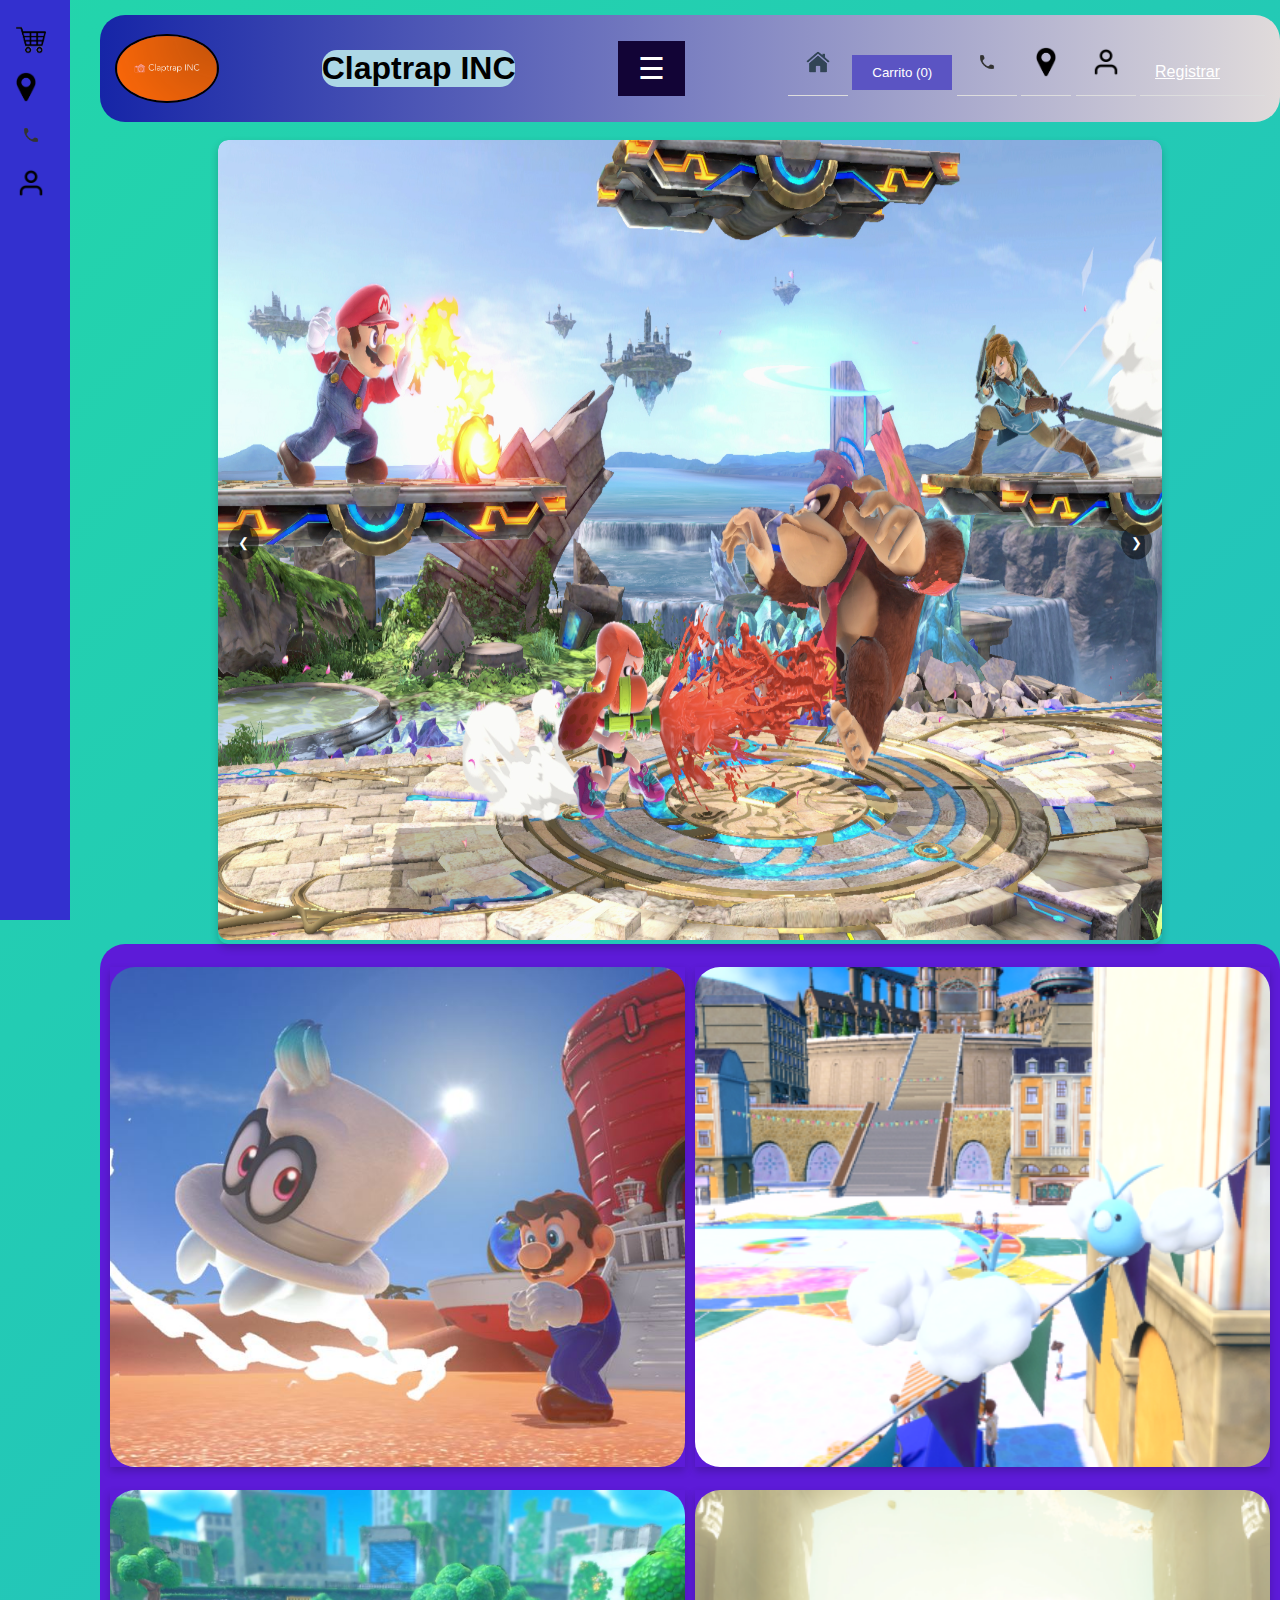
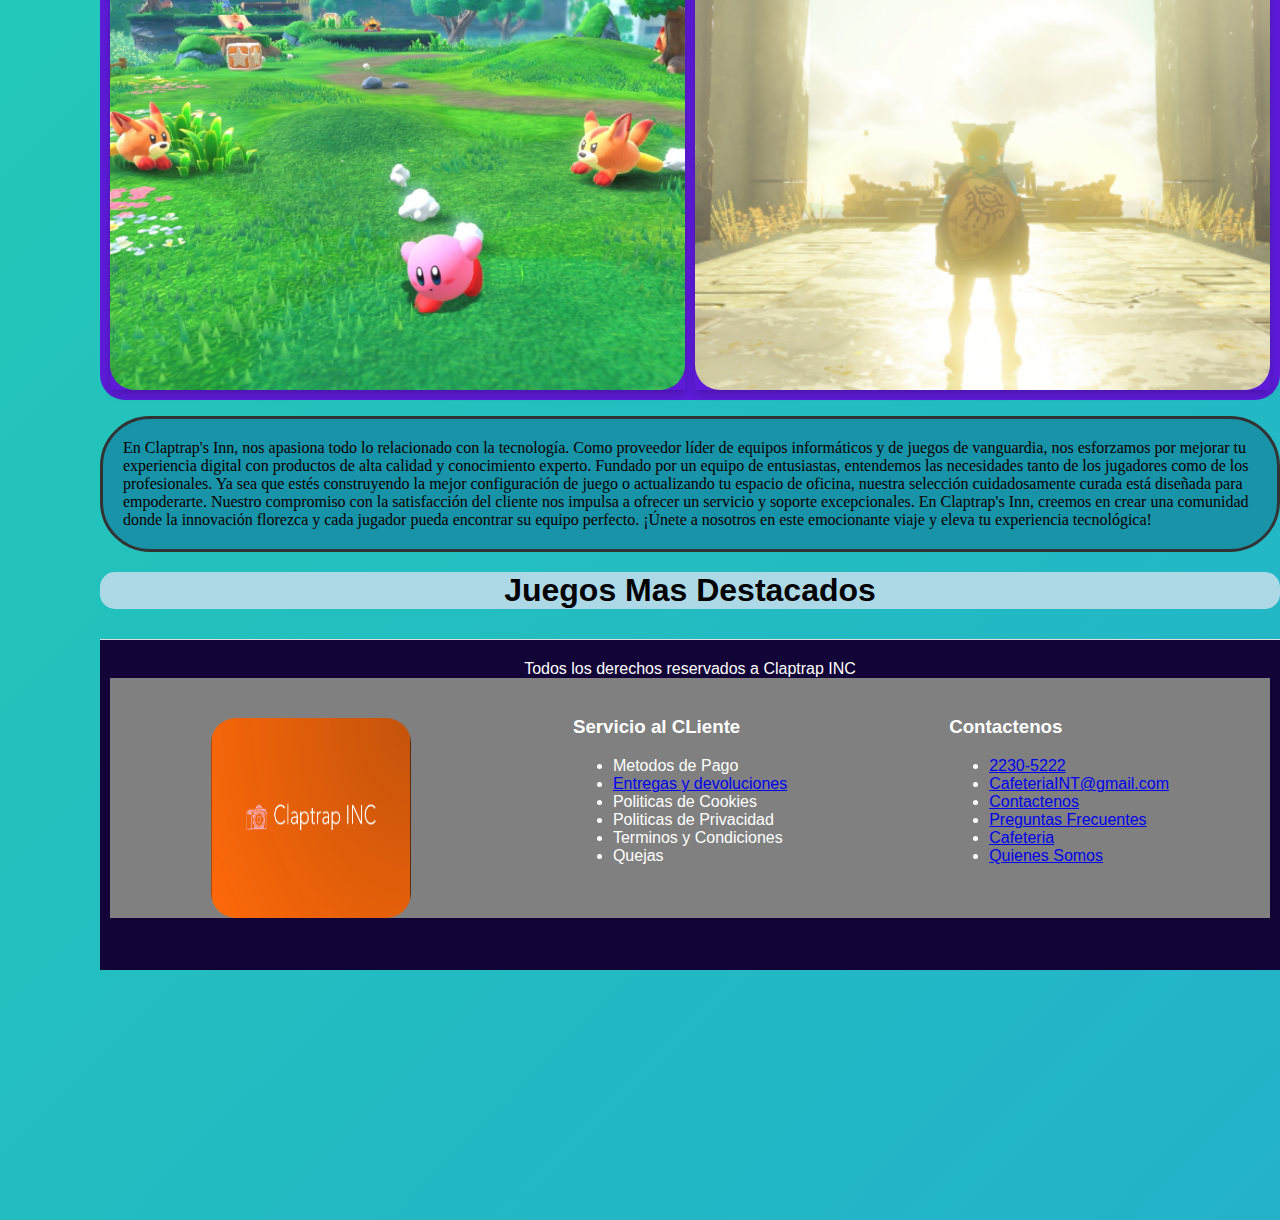
==== index.html @ 3ae39577 "Update index.html" ====
<!DOCTYPE html>
<html lang="en"> <!--remember our proyect is le videogames--> <!--btw well prolly have to change this but we'll be fine we always are ;3-->
<head>
<meta charset="UTF-8">
<meta name="viewport" content="width=device-width, initial-scale=1.0">
<title>Claptrap - Productos</title>
<link rel="stylesheet" href="../CSS/Styled.css">
<link rel="stylesheet" href="../CSS/Style.css">
</head>
<body>
<header>
    <img src="../Media/img/8666546_user_plus_icon.png" alt="logo" id="logo">
    <h1>Claptrap INC</h1>
    <button class="hamburger" id="hamburger-btn">&#9776;</button> 
    <nav id="navbar">
    <a href="index.html"><img src="../Media/img/me house.png" alt="" id="sym"></a>
    <button id="cart-btn">Carrito (0)</button>
    <a href="html/Contactos.html"> <img src="../Media/img/file.png" alt="" id="sym"></a>
    <a href="html/Ubicacion.html"> <img src="../Media/img/map.png" alt="" id="sym"></a>
    <a href="html/login.html" id="login-link"><img src="../Media/img/8666609_user_icon.png" alt="" id="sym"></a>
    <a href="html/register.html" id="register-link">Registrar</a>
    <a href="html/Admin.html"><span id="welcome-message" style="display:none;"></span></a>
    <a href="#" id="logout-link" style="display:none;"><img src="../Media/get OUT.png" alt=""></a>
    </nav>
</header>

<embed name="backgroundmusic" src="../Media/[no copyright music] 'In Dreamland ' background music.mp3" loop="true" hidden="true" autostart="true" id="BM" audio.value = 0.2>

<div class="carousel-container">
    <div class="carousel">
      <div class="carousel-item">
        <img src="../Media/img/MELEE BUT NEWER.jpg" alt="Producto 1">
      </div>
      <div class="carousel-item">
        <img src="../Media/img/kirby kills god for fun AGAIN.jpg" alt="Producto 2">
      </div>
      <div class="carousel-item">
        <img src="../Media/img/display3.jpg" alt="Producto 3">
      </div>
      <div class="carousel-item">
        <img src="../Media/img/display2.png" alt="Producto 4">
      </div>
      <div class="carousel-item">
        <img src="../Media/img/display.png" alt="Producto 5">
      </div>
    </div>
    <!-- Controles de navegación -->
    <button class="carousel-prev" id="prev">&#10094;</button>
    <button class="carousel-next" id="next">&#10095;</button>
  </div>


<main>
    <div id="bodies" class="container">
        <div class="grid-item"><img src="../Media/img/display3.jpg" alt="" id="PC"></div>
        <div class="grid-item"><img src="../Media/img/display2.png" alt="" id="PC"></div>
        <div class="grid-item"><img src="../Media/img/kirby kills god for fun AGAIN.jpg" alt="" id="PC"></div>
        <div class="grid-item"><img src="../Media/img/display.png" alt="" id="PC"></div>
</div>

<div id="cart" style="display:none;">
  <h2>Carrito de Compras</h2>
  <ul id="cart-items"></ul>
  <p>Subtotal: $<span id="cart-subtotal">0.00</span></p>
  <p>IVA (13%): $<span id="cart-tax">0.00</span></p>
  <p>Total: $<span id="cart-total">0.00</span></p>
  <button id="checkout-btn">Finalizar Compra</button>
</div>

    <p id="UT">
En Claptrap's Inn, nos apasiona todo lo relacionado con la tecnología. Como proveedor líder de equipos informáticos y de juegos de vanguardia, nos esforzamos por mejorar tu experiencia digital con productos de alta calidad y conocimiento experto. Fundado por un equipo de entusiastas, entendemos las necesidades tanto de los jugadores como de los profesionales. Ya sea que estés construyendo la mejor configuración de juego o actualizando tu espacio de oficina, nuestra selección cuidadosamente curada está diseñada para empoderarte. Nuestro compromiso con la satisfacción del cliente nos impulsa a ofrecer un servicio y soporte excepcionales. En Claptrap's Inn, creemos en crear una comunidad donde la innovación florezca y cada jugador pueda encontrar su equipo perfecto. ¡Únete a nosotros en este emocionante viaje y eleva tu experiencia tecnológica!
    </p>

    
    <h1>Juegos Mas Destacados</h1>
    <section id="product-list" class="product-grid">
      <!-- Aquí se mostrarán las tarjetas de productos -->
      </section>

<div class="sidenav">
    <a href="../index.html"><img src="../Media/img/car2.png" alt="" id="sym"></a>
    <a href="../html/Ubicacion.html"><img src="../Media/img/map.png" alt="" id="sym"></a>
    <a href="../html/acercade.html"><img src="../Media/img/file.png" alt="" id="sym"></a>
    <a href="../html/login.html"><img src="../Media/img/8666609_user_icon.png" alt="" id="sym"></a>
  </div>

</main>

<script src="../Js/BG.js"></script>
<script src="../Js/Carrito.js"></script>
<script>
  let audio = document.getElementById('BM')
  function getVolume() {
    alert(audio.volume);
  }
  function setHalfVolume(){
    audio.volume = 0.2;
  }
  function setFullVolume(){
    audio.volume = 1.0
  }
</script>

<footer>
    <span>Todos los derechos reservados a Claptrap INC</span>
    <div class="footerdiv">
        <div class="footerdiv1">
            <img src="../Media/img/8666546_user_plus_icon.png" alt="" style="border-radius: 25px; width: 200px; height: 200px;">
        </div>
        <div class="footerdiv2">
            <h3 class="headline footer">Servicio al CLiente</h3>
            <ul class="footer-links">
                <li><a href="#"></a>Metodos de Pago</li>
                <li><a href="#">Entregas y devoluciones</a></li>
                <li><a href="#"></a>Politicas de Cookies</li>
                <li><a href="#"></a>Politicas de Privacidad</li>
                <li><a href="#"></a>Terminos y Condiciones</li>
                <li><a href="#"></a>Quejas</li>
            </ul>
        </div>
        <div class="footerdiv2">
            <h3 class="headline footer">Contactenos</h3>
            <ul>
                <li><i class="fa fa-phone" aria-hidden="true"></i><a href="tel:2230-5200"  class="ng-binding">2230-5222</a></li>
                <li><i class="fa fa-envelope" aria-hidden="true"></i>
                    <a class="ng-binding" href="mailto:superaserri@superaserri.com">CafeteriaINT@gmail.com</a>
                </li>
                <li><a href="../html/Contactos.html"><i class="fa fa-comment"></i>Contactenos</a></li>
                <li><a href="../html/preguntas.html"><i class="fa fa-question-circle" aria-hidden="true"></i>Preguntas Frecuentes</a></li>
                <li><a href="../html/Ubicacion.html"><i class="fa fa-store" aria-hidden="true"></i>Cafeteria</a></li>
                <li><a href="../html/acercade.html"><i class="fa fa-building" aria-hidden="true"></i>Quienes Somos</a></li>
            </ul>
        </div>
    </div>
</footer>
</body>
</html>
---- CSS/Styled.css ----
body {
  font-family: Arial, sans-serif;
  margin: 0;
  padding: 0;
  margin-top: 15px;
  margin-bottom: 250px;
  background: linear-gradient(-45deg, #ee7752, #e73c7e, #23a6d5, #23d5ab);
  background-size: 400% 400%;
  animation: gradient 5s ease infinite;
  }
  @keyframes gradient {
    0% {
        background-position: 0% 50%;
    }
    50% {
        background-position: 100% 50%;
    }
    100% {
        background-position: 0% 50%;
    }
  }
header {
background-color: #1625a7;
color: white;
padding: 15px;
text-align: center;
border-radius: 25px;
background: linear-gradient(90deg, #1625a7, #e0dbdb);
display: flex;
justify-content: space-between;
align-items: center;
}
nav a {
color: white;
padding: 15px;
text-align: center;
border-bottom: 1px solid #ddd;
}
h1 {
margin: 20px;
}
h2 {
margin-bottom: 20px;
}
form {
margin-bottom: 20px;
}
input {
display: block;
margin: 10px 0;
padding: 8px;
width: 100%;
max-width: 300px;
}
button {
padding: 10px 20px;
background-color: #28a745;
color: white;
border: none;
cursor: pointer;
}
button:hover {
background-color: #218838;
}
/* Estilos para la cuadrícula de productos */
.product-grid {
display: grid;
grid-template-columns: repeat(5, 1fr); /* 5 columnas */
gap: 20px;
padding: 20px;
}
#logout-link {
color: red;
cursor: pointer;
}
#welcome-message {
margin-right: 10px;
font-weight: bold;
color: green;
}
#logo {
    max-width: 100px;
    max-height: 80px;
    border: black 2px solid;
    border-radius: 50%;
    display: inline;
}
#CI {
    width: 1000px;
    height: 600px;
}
#SB {
    display: flex;
    justify-content: center;
    padding: 5px;
    border: none;
    border-radius: 4px;
}
#Cap{
justify-content: center;
padding-left:370px ;
border-radius: 25px;

}
h1 {
        margin: 20px 0;
        color: black;
        display: flex;
        justify-content: center;
        background-color: lightblue;
        border-radius: 15px;
         
}
#UT {
    background-color: rgb(24, 147, 168);
    display: flex;
    justify-content: center;
    border: #333 3px solid;
    padding: 20px;
}
.sidenav {
    height: 100%; 
    width: 160px;
    position: fixed; 
    z-index: 1; 
    top: 0; 
    left: 0;
    background-color: #5619c7; 
    overflow-x: hidden; 
    padding-top: 20px;
  }
  

  .sidenav a {
    padding: 6px 8px 6px 16px;
    text-decoration: none;
    font-size: 25px;
    color: #f5f3fc;
    display: block;
  }
  

  .sidenav a:hover {
    color: #2c39b1;
  }

footer {
    background-color: #120436;
    color: #fff;
    text-align: center;
    padding: 10px;
    border-top: 1px solid #ddd;
    padding-top: 20px;
    max-width: 2000px;
    height: 300px;
    }
    .footerdiv{
    padding: 20px;
    display: flex;
    justify-content: space-around;
    flex-wrap: wrap;
    background-color: grey;
    height: 200px;
    
}
.footerdiv1{
    padding-top: 20px;
}
.footerdiv2{
    color: white;
    text-align: left;
}

body {
    font-family: Arial, sans-serif;
    margin: 0;
    padding: 0;
    margin-top: 15px;
    margin-bottom: 250px;
    padding-left: 100px;
    }
    p {
        font-family: 'Times New Roman', Times, serif;
        background-color: #818181;
        border-radius: 50px;
        padding: 10px;
        border: black solid 3px;

    }
    .sidenav {
        height: 100%;
        width: 70px; 
        position: fixed; 
        z-index: 1; 
        top: 0; 
        left: 0;
        background-color: #3330cf; 
        overflow-x: hidden; 
        padding-top: 20px;
      }
      #product-list {
        margin: 20px auto;
        padding: 0;
        margin-bottom: 10px;
        display: grid;
        grid-template-columns: repeat(auto-fit, minmax(300px, 1fr));
    }
    .product-item{
        background-color: white;
        border: 1px solid grey;
        border-radius: 8px;
        box-shadow: 0 2px 4px lightgrey;
        padding: 15px;
        text-align: center;
        transition: transform 0.2s;
    }
    .product-item:hover {
        transform: translateY(-5px);
    }
    .product-item img{
        border-radius: 8px;
        margin-bottom: 10px;
        max-width: 400px;
        max-height: 300px;
    }
    .product-item h3 {
        font-size: 1.2rem;
        color: black;
    }
    #PC {
        border-radius: 25px;
    }
    .title {
        text-align: center; /* Center the title */
        margin-bottom: 20px; /* Space between title and form */
    }
    #UR {
        border-radius: 8px; /* Rounded corners */
        box-shadow: 0 4px 8px rgba(0, 0, 0, 0.2); /* Shadow effect */
        padding: 20px; /* Padding inside the container */
        max-width: 400px; /* Maximum width of the container */
        width: 100%; /* Full width on smaller screens */
        background-color: #1f70eb;
        justify-content: center;
        align-items: center;
    }
#sym{
    max-width: 30px;
    max-height: 30px;
}
/* Carrusel */
/* Contenedor del carrusel */
.carousel-container {
    position: relative;
    width: 80%;
    margin: auto;
    overflow: hidden;
    border-radius: 10px;
    box-shadow: 0 4px 8px rgba(0, 0, 0, 0.2);
  }
  
  /* Carrusel */
  .carousel {
    display: flex;
    transition: transform 0.5s ease-in-out;
    width: 500%;
  }
  
  /* Cada elemento del carrusel */
  .carousel-item {
    min-width: 20%; 
    transition: transform 0.5s ease;
  }
  
  .carousel-item img {
    width: 100%;
    height: 800px;
    border-radius: 10px;
  }
  
  /* Controles de navegación */
  .carousel-prev, .carousel-next {
    position: absolute;
    top: 50%;
    transform: translateY(-50%);
    background-color: rgba(0, 0, 0, 0.5);
    color: white;
    border: none;
    padding: 10px;
    cursor: pointer;
    z-index: 10;
    border-radius: 50%;
  }
  
  .carousel-prev {
    left: 10px;
  }
  
  .carousel-next {
    right: 10px;
  }
  
  .carousel-prev:hover, .carousel-next:hover {
    background-color: rgba(0, 0, 0, 0.8);
  }
  
  @media (max-width: 768px) {
    .carousel-container {
      width: 100%;
    }
  
    .carousel-prev, .carousel-next {
      padding: 5px;
    }
  }
span {
  border-radius: 25px;
}
.hamburger {
  display: none;
  background-color: #120436;
  color: white;
  font-size: 30px;
  border: none;
  cursor: pointer;
}
.product-grid {
  display: grid;
  grid-template-columns: repeat(5, 1fr); 
  gap: 10px;
  padding: 20px;
}

.product-card {
 /* background-color: white;*/
  border-radius: 8px;
  padding: 15px;
  text-align: center;
  box-shadow: 0 2px 5px rgba(0, 0, 0, 0.1);
}

.product-card img {
  width: 100%;
  height: 50%;
  border-radius: 8px;
}

.product-card h3 {
  font-size: 18px;
  margin: 10px 0;
}

.product-card p {
  font-size: 14px;
  margin: 5px 0;
}

.product-card .sold-out {
  color: red;
  font-weight: bold;
}

button {
  padding: 10px 20px;
  background-color: #5b54c3;
  color: white;
  border: none;
  cursor: pointer;
}
button:hover {
  background-color: #b1d7b9;
}
.compra {
  border: 1px solid #ccc;
  padding: 10px;
  margin: 10px 0;
}

.compra h3 {
  margin: 0 0 10px;
}

.compra ul {
  list-style-type: none;
  padding: 0;
}

.compra ul li {
  padding: 10px 0;
}

.compra p {
  font-weight: bold;
}
  /* Muestra el botón de hamburguesa */
  .hamburger {
    display: block;
  }
  nav.active {
    display: flex;
  }
  
  .hamburger.active {
    content: "\2715"; 
  }
---- CSS/Style.css ----
.bodies {
    margin: 0;
    height: 100vh;
    display: flex; /* Added this for better height */
}
        .container {
            display: grid; 
            grid-auto-rows: 1fr; 
            grid-template-columns: 1fr 1fr; 
            grid-template-rows: 4.1fr 3.9fr; 
            gap: 10px 10px; 
            background-color: rgb(93, 27, 216);
            padding: 10px;
            border-radius: 25px;
            grid-template-areas: 
              ". ."
              ". ."; 
            justify-content: space-evenly; 
            justify-items: center; 
            align-items: center; 
          }
          .grid-item {
            background-color: lig;
            position: relative; /* Positioning for absolute child */
            overflow: hidden; /* Hide overflow */
            height: 500px; /* Fixed height for square shape */
            box-shadow: 0 4px 8px rgba(0, 0, 0, 0.2); /* Shadow effect */
            transition: transform 0.2s; /* Smooth hover effect */
        }
        
        .grid-item:hover {
            transform: translateY(-4px); /* Lift effect on hover */
        }
        
        .grid-item img {
            width: 100%; /* Full width */
            height: 100%; /* Full height */
            object-fit: cover; /* Maintain aspect ratio and cover */
        }
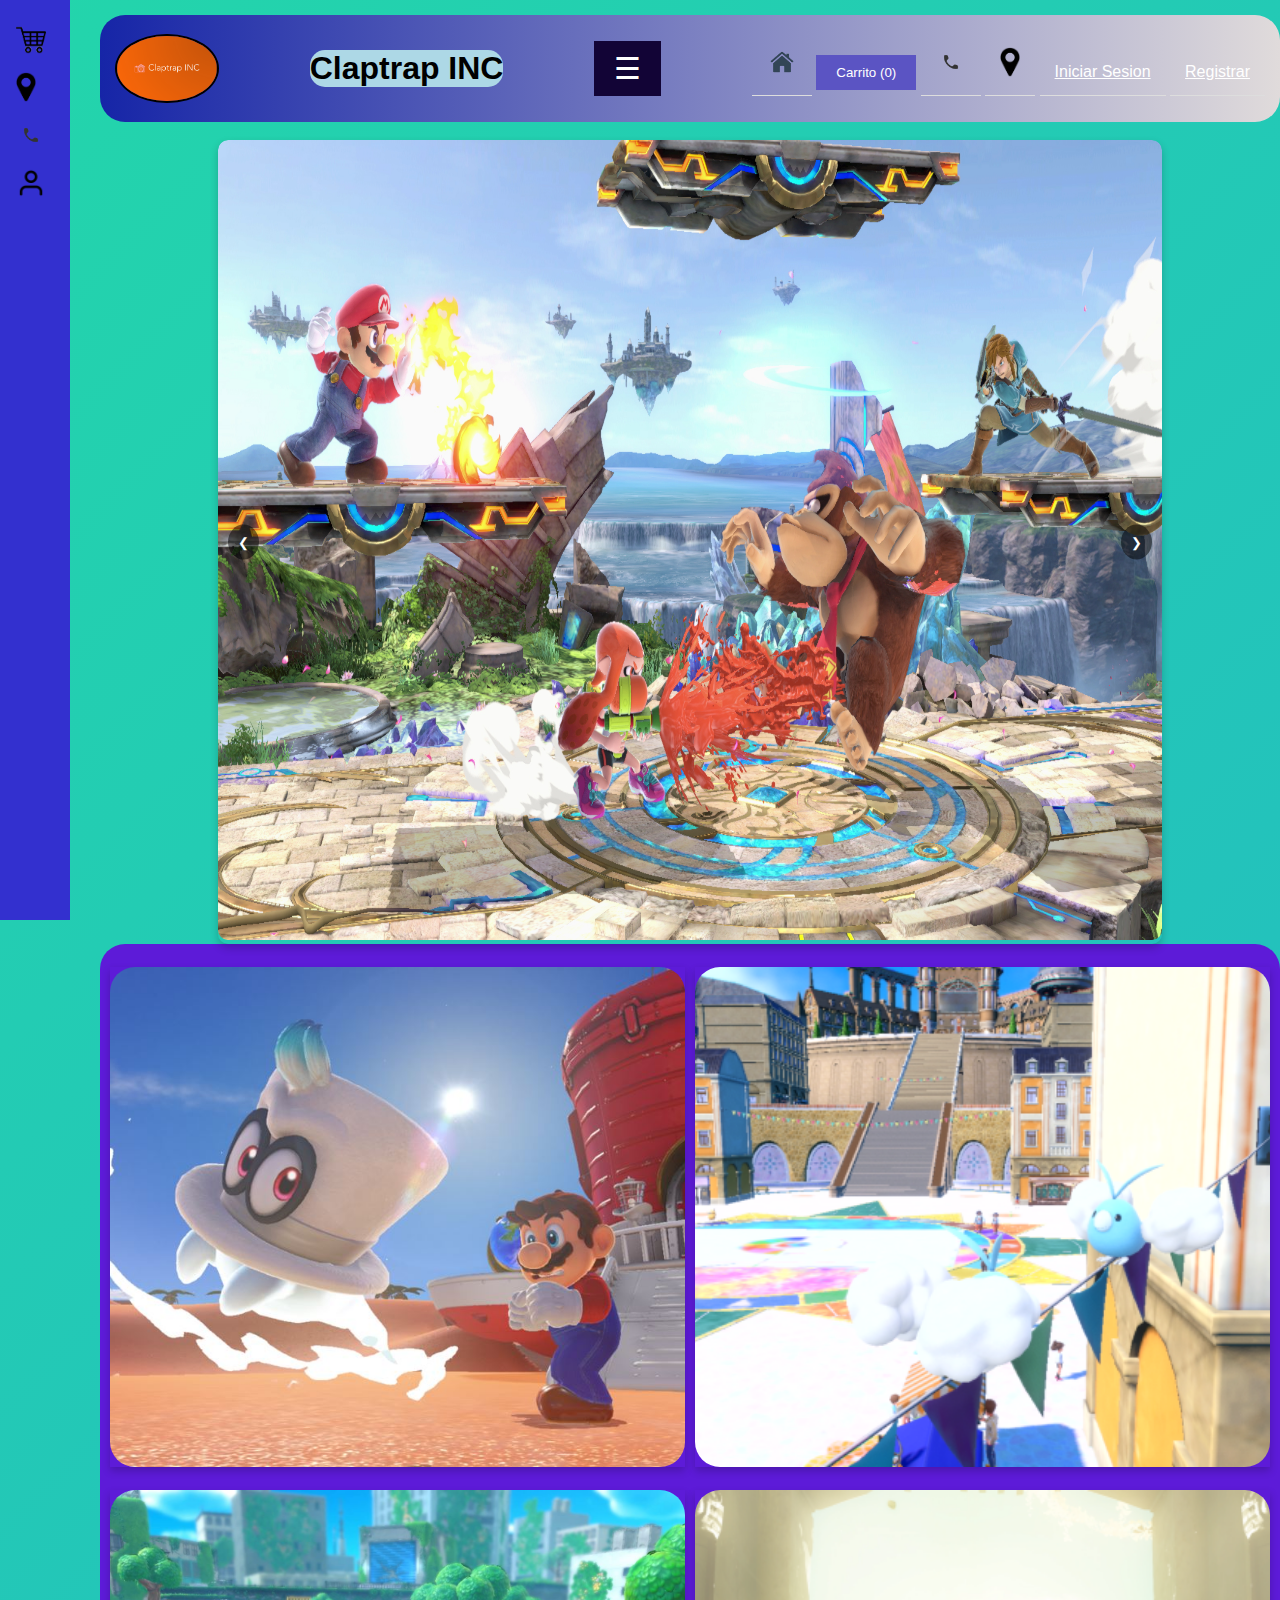
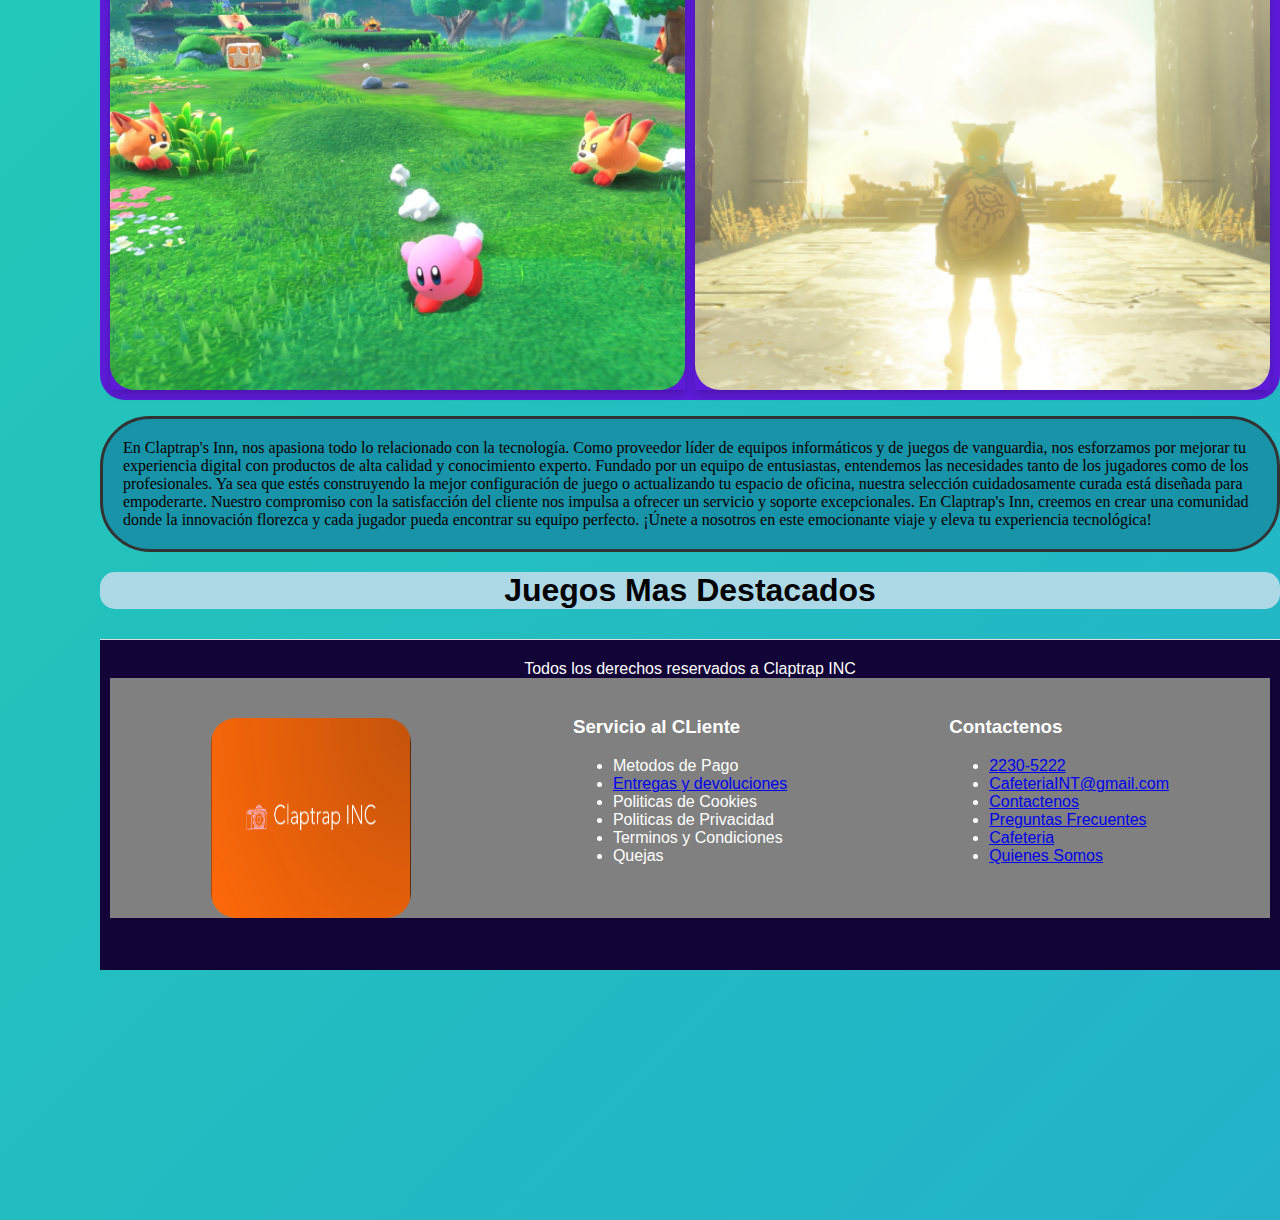
==== commit 8f2e794f: "Update index.html" ====
--- a/index.html
+++ b/index.html
@@ -17,10 +17,10 @@
     <button id="cart-btn">Carrito (0)</button>
     <a href="html/Contactos.html"> <img src="../Media/img/file.png" alt="" id="sym"></a>
     <a href="html/Ubicacion.html"> <img src="../Media/img/map.png" alt="" id="sym"></a>
-    <a href="html/login.html" id="login-link"><img src="../Media/img/8666609_user_icon.png" alt="" id="sym"></a>
+    <span id="welcome-message" style="display:none;"></span>
+    <a href="html/login.html" id="login-link">Iniciar Sesion</a>
     <a href="html/register.html" id="register-link">Registrar</a>
-    <a href="html/Admin.html"><span id="welcome-message" style="display:none;"></span></a>
-    <a href="#" id="logout-link" style="display:none;"><img src="../Media/get OUT.png" alt=""></a>
+    <a href="#" id="logout-link" style="display:none;">Cerrar Sesion</a>
     </nav>
 </header>
 
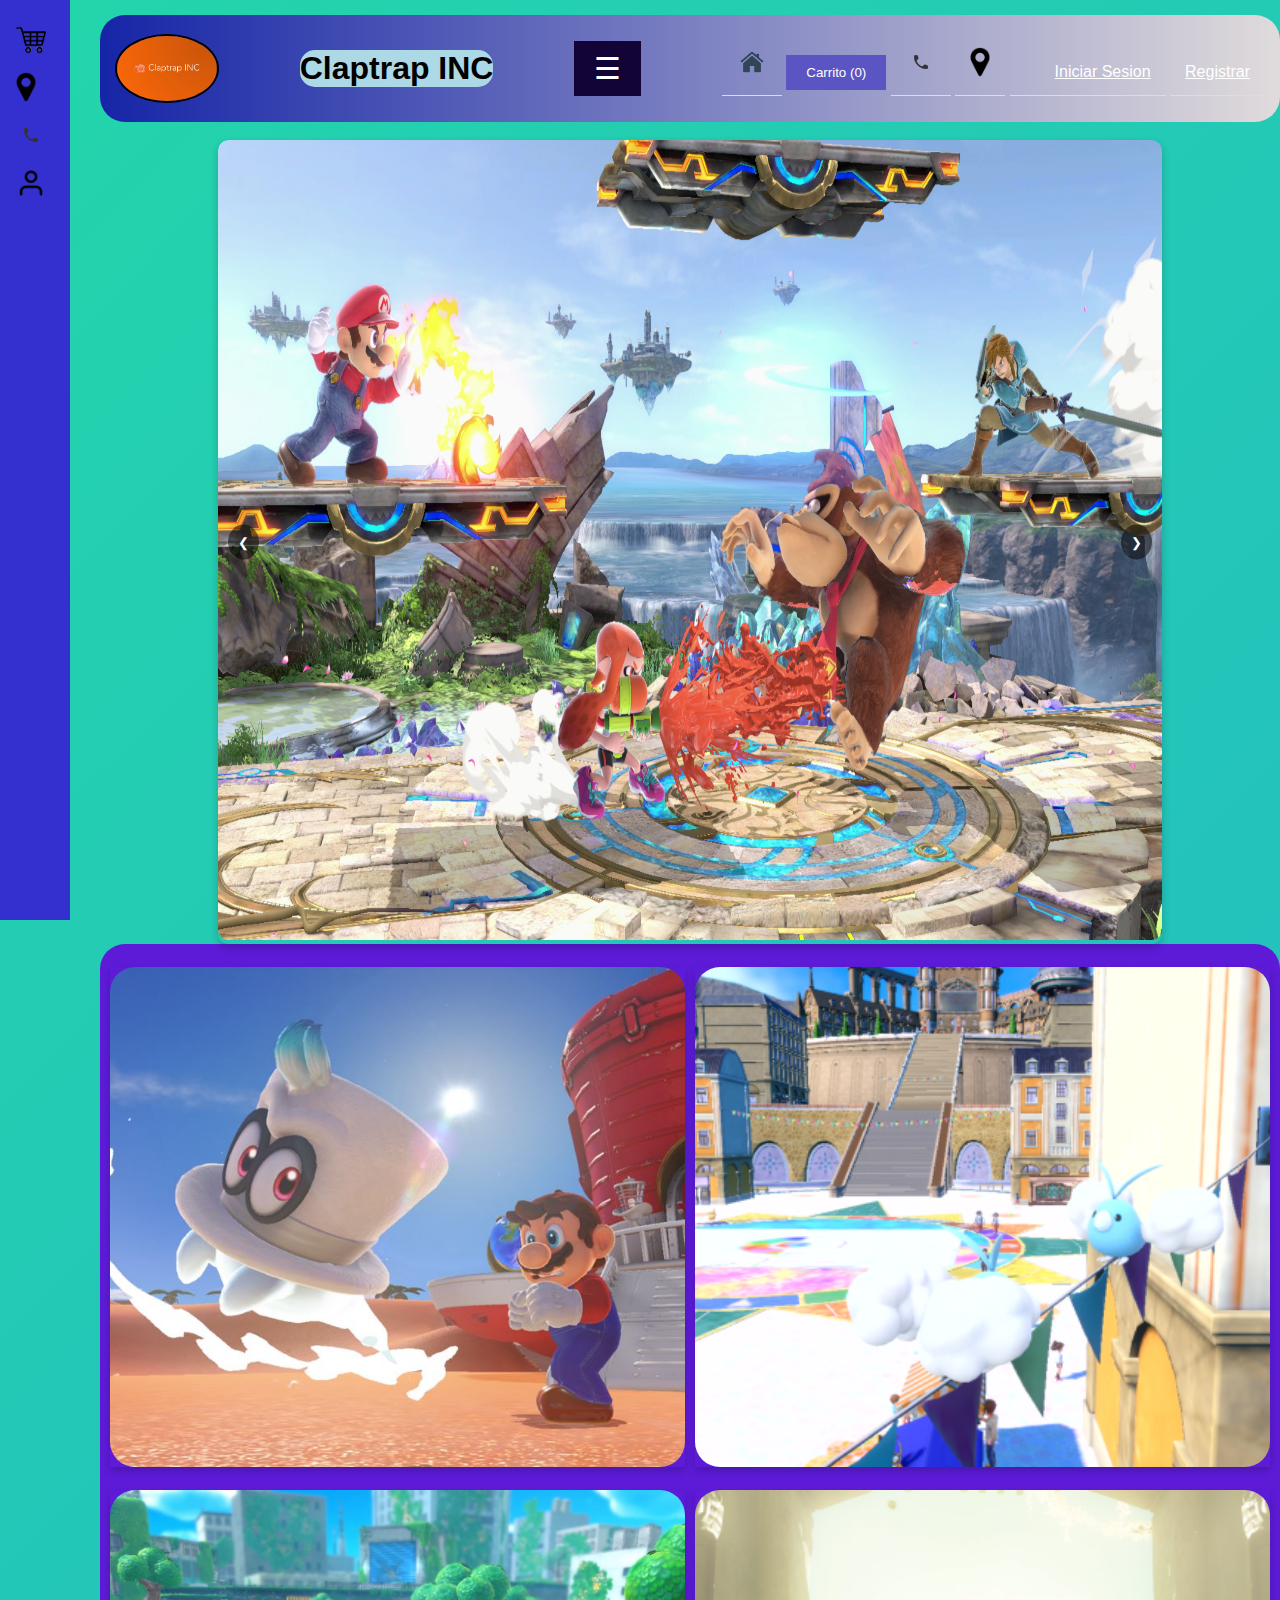
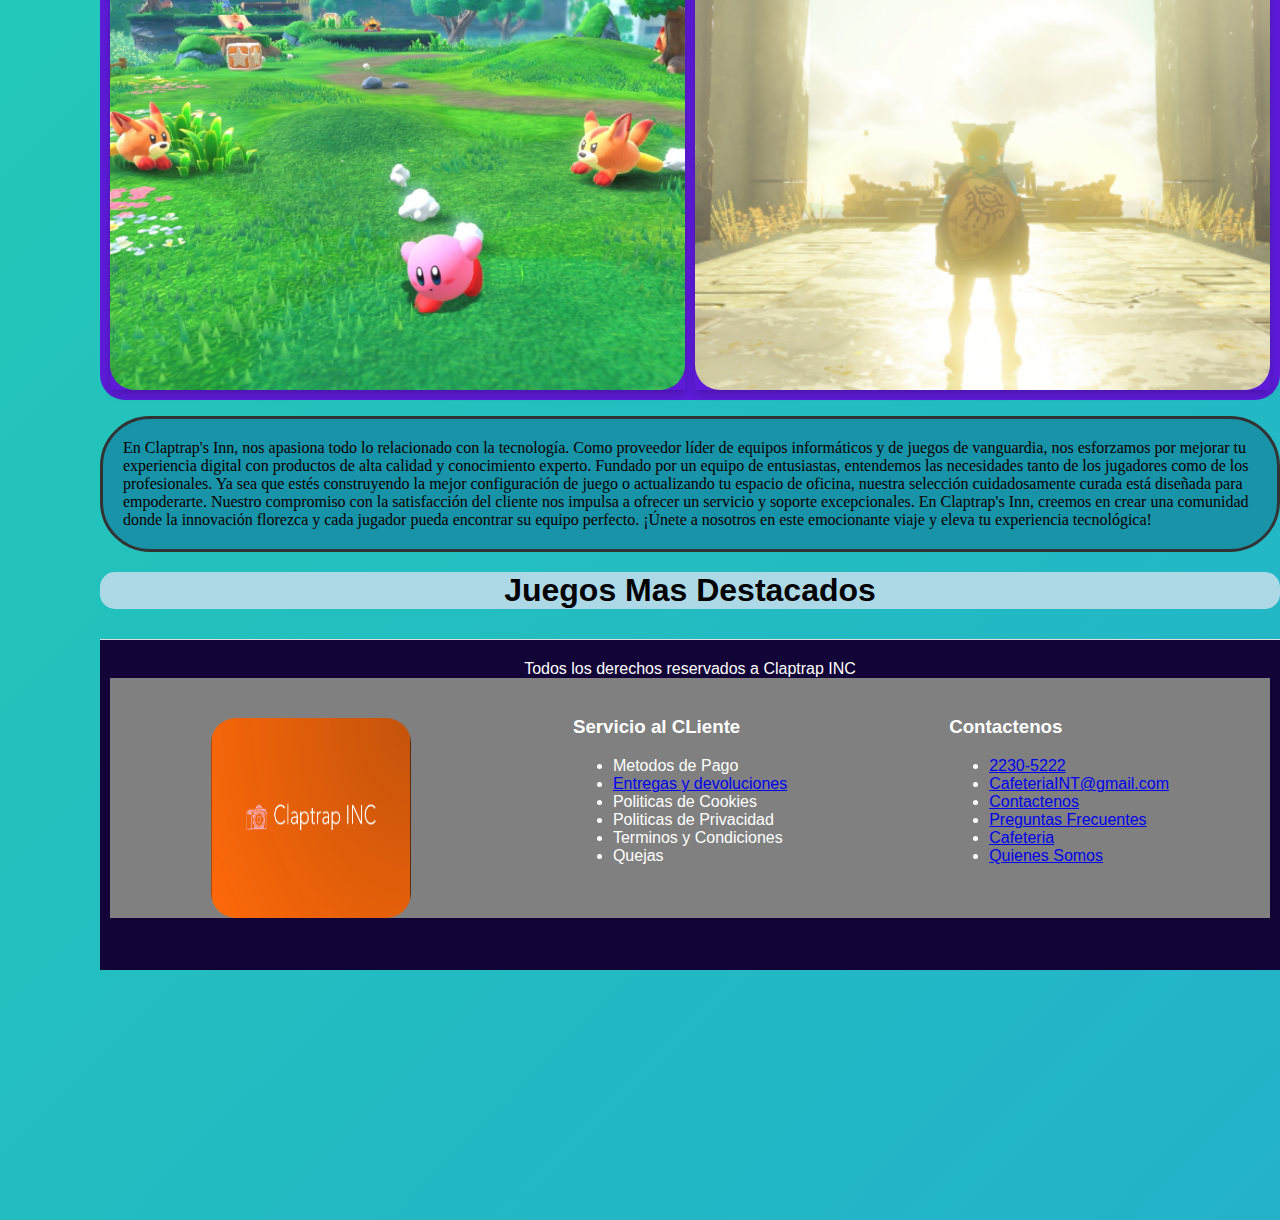
==== commit 7b91952f: "Update index.html" ====
--- a/index.html
+++ b/index.html
@@ -17,7 +17,7 @@
     <button id="cart-btn">Carrito (0)</button>
     <a href="html/Contactos.html"> <img src="../Media/img/file.png" alt="" id="sym"></a>
     <a href="html/Ubicacion.html"> <img src="../Media/img/map.png" alt="" id="sym"></a>
-    <span id="welcome-message" style="display:none;"></span>
+    <a href="html/Admin.html"><span id="welcome-message" style="display:none;"></span></a>
     <a href="html/login.html" id="login-link">Iniciar Sesion</a>
     <a href="html/register.html" id="register-link">Registrar</a>
     <a href="#" id="logout-link" style="display:none;">Cerrar Sesion</a>
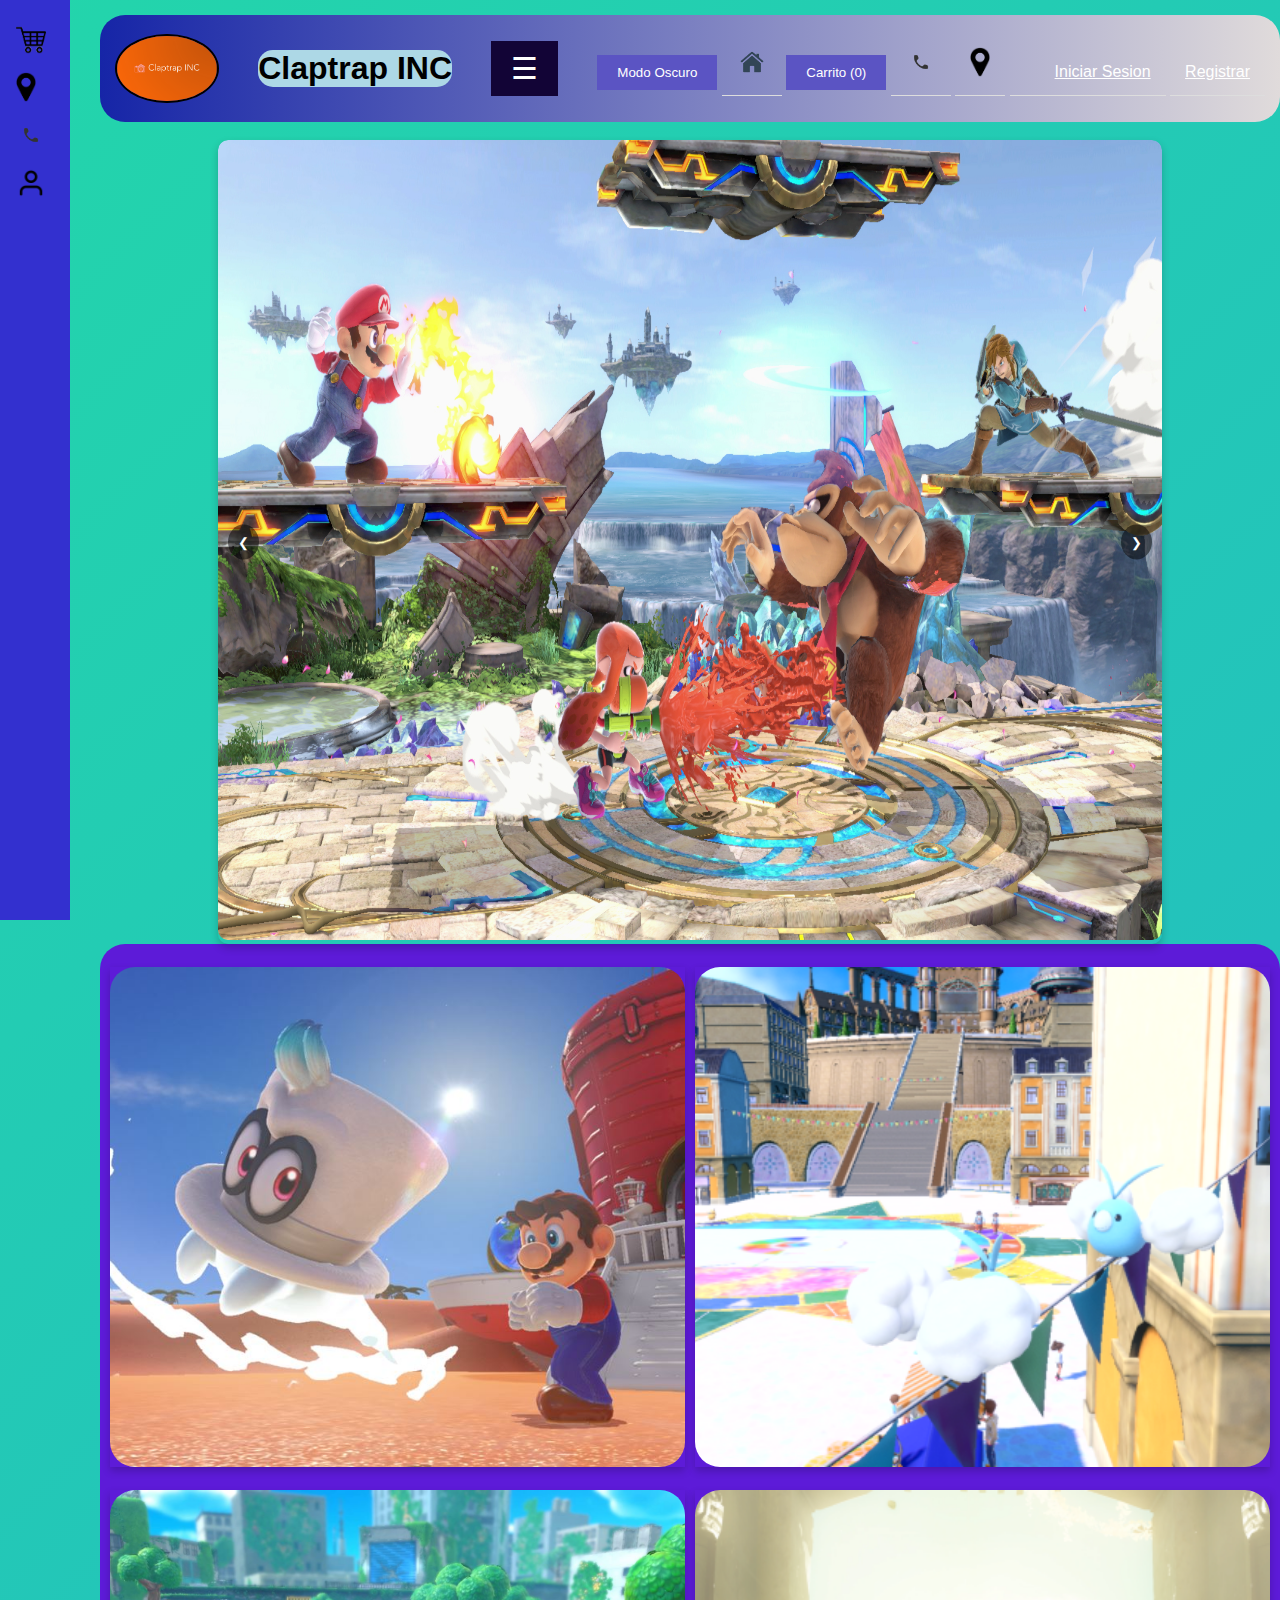
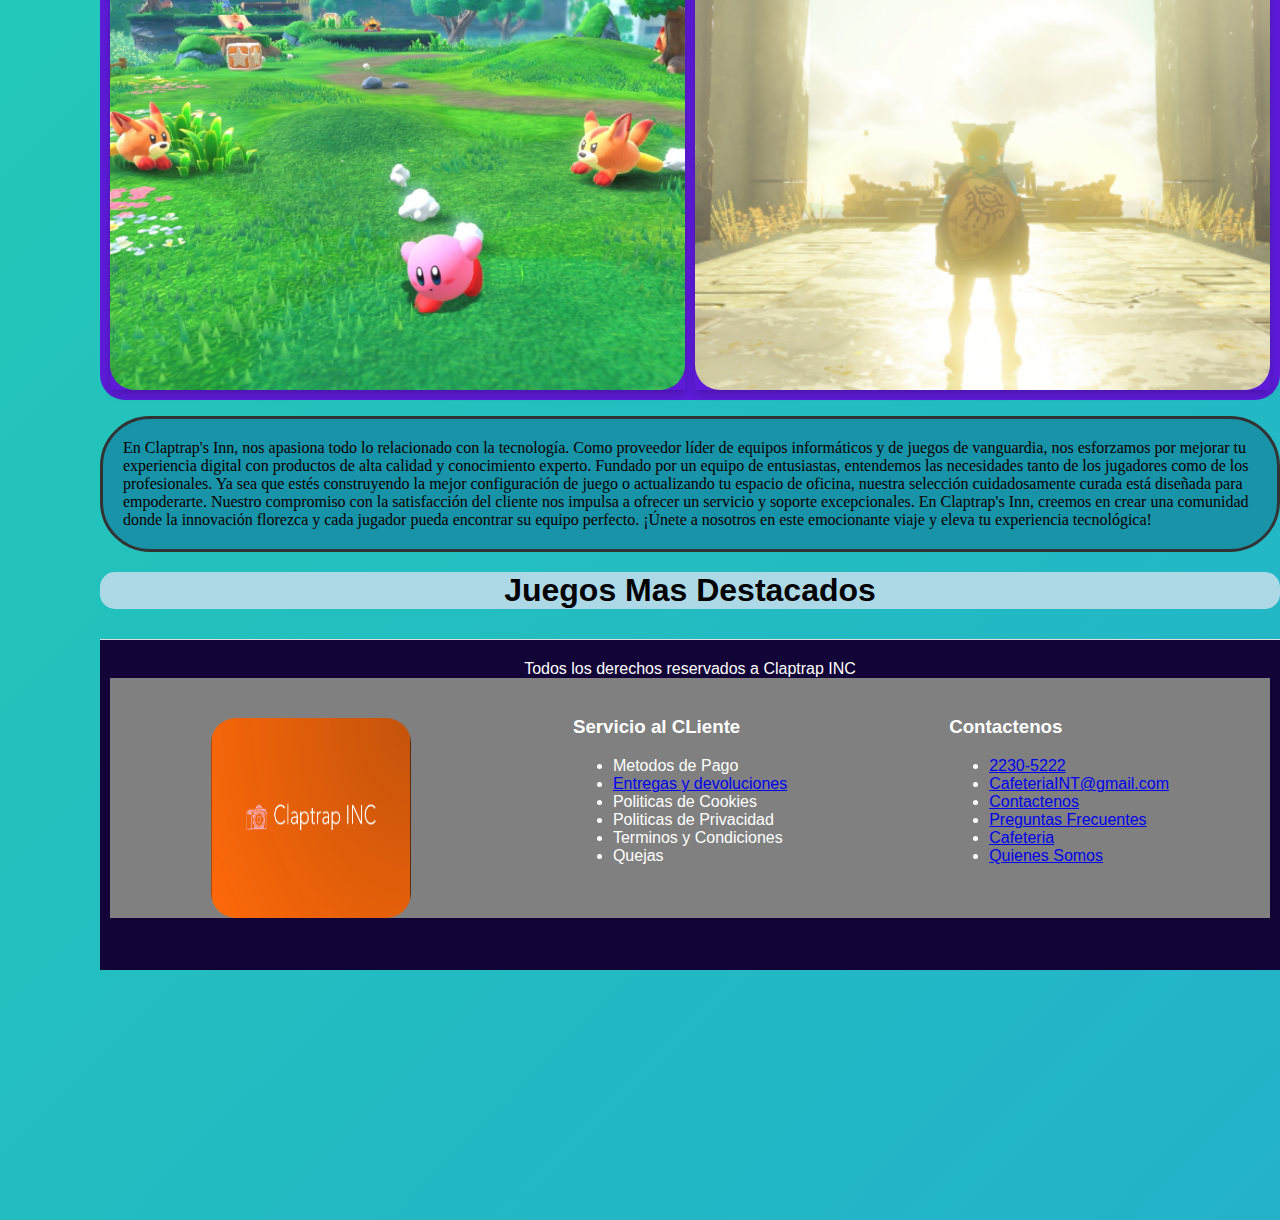
==== commit c2b8646f: "Update index.html" ====
--- a/index.html
+++ b/index.html
@@ -13,6 +13,7 @@
     <h1>Claptrap INC</h1>
     <button class="hamburger" id="hamburger-btn">&#9776;</button> 
     <nav id="navbar">
+    <button id="theme-toggle" class="theme-toggle">Modo Oscuro</button>
     <a href="index.html"><img src="../Media/img/me house.png" alt="" id="sym"></a>
     <button id="cart-btn">Carrito (0)</button>
     <a href="html/Contactos.html"> <img src="../Media/img/file.png" alt="" id="sym"></a>
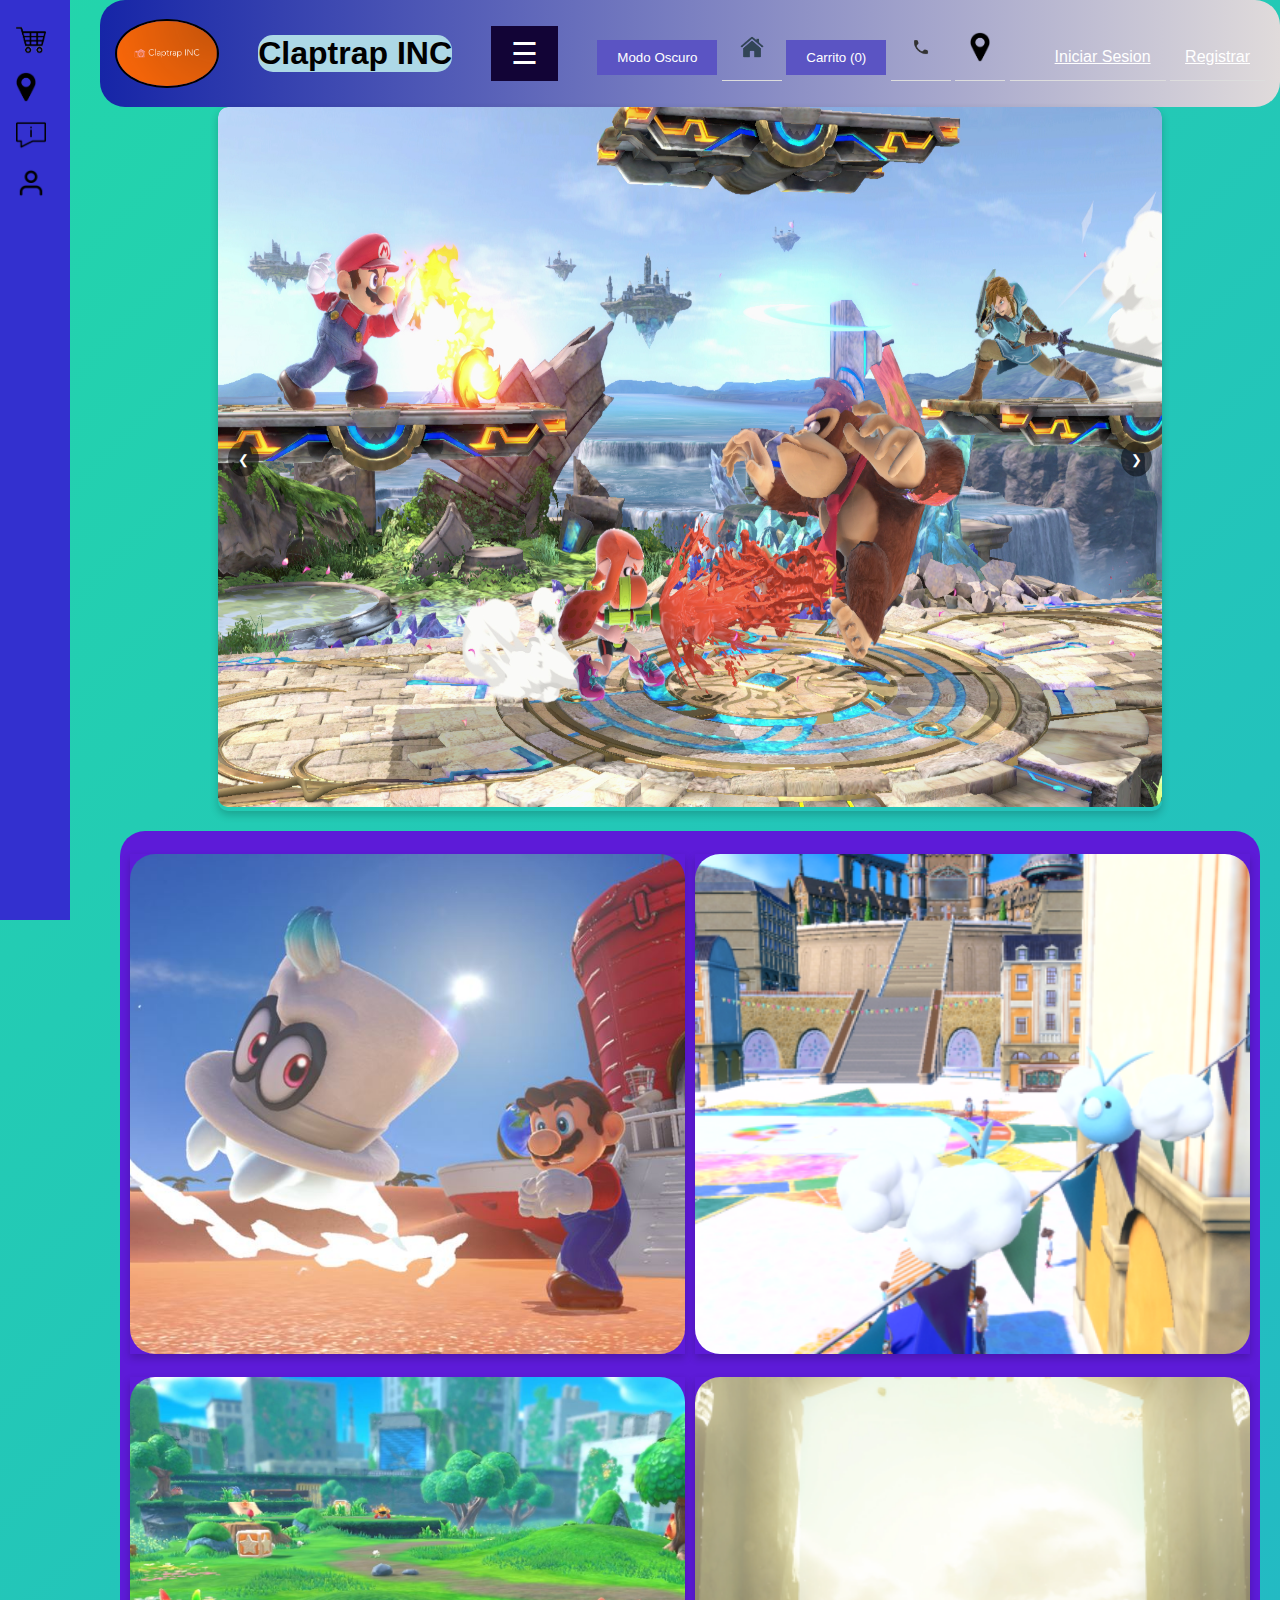
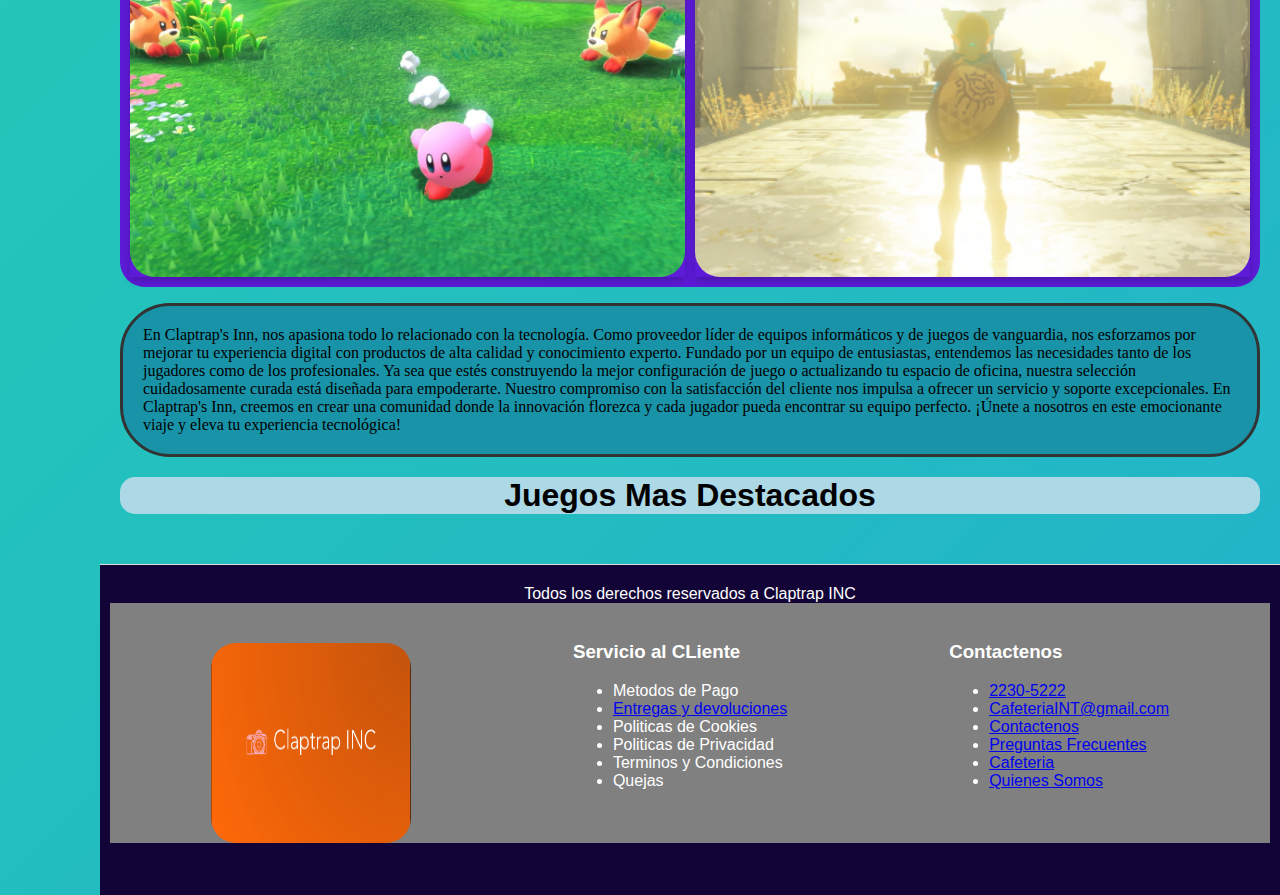
==== commit 60f3216d: "Update index.html" ====
--- a/index.html
+++ b/index.html
@@ -81,7 +81,7 @@
 <div class="sidenav">
     <a href="../index.html"><img src="../Media/img/car2.png" alt="" id="sym"></a>
     <a href="../html/Ubicacion.html"><img src="../Media/img/map.png" alt="" id="sym"></a>
-    <a href="../html/acercade.html"><img src="../Media/img/file.png" alt="" id="sym"></a>
+    <a href="../html/acercade.html"><img src="../Media/2931180_about_info_information_chat_service_icon.png" alt="" id="sym"></a>
     <a href="../html/login.html"><img src="../Media/img/8666609_user_icon.png" alt="" id="sym"></a>
   </div>
 
--- a/CSS/Styled.css
+++ b/CSS/Styled.css
@@ -7,6 +7,8 @@
   background: linear-gradient(-45deg, #ee7752, #e73c7e, #23a6d5, #23d5ab);
   background-size: 400% 400%;
   animation: gradient 5s ease infinite;
+  display: flex;
+  flex-direction: column;
   }
   @keyframes gradient {
     0% {
@@ -19,6 +21,9 @@
         background-position: 0% 50%;
     }
   }
+main {
+  padding: 20px;
+}
 header {
 background-color: #1625a7;
 color: white;
@@ -175,8 +180,6 @@
     font-family: Arial, sans-serif;
     margin: 0;
     padding: 0;
-    margin-top: 15px;
-    margin-bottom: 250px;
     padding-left: 100px;
     }
     p {
@@ -274,7 +277,7 @@
   
   .carousel-item img {
     width: 100%;
-    height: 800px;
+    height: 700px;
     border-radius: 10px;
   }
   
@@ -403,3 +406,21 @@
   .hamburger.active {
     content: "\2715"; 
   }
+button {
+  padding: 10px 20px;
+  background-color: #5b54c3;
+  color: white;
+  border: none;
+  cursor: pointer;
+}
+
+button:hover {
+  background-color: #b1d7b9;
+}
+.dark-mode {
+  --background-color: #181818;
+  --text-color: #f1f1f1;
+  --header-background-color: #0a0a0a;
+  --footer-background-color: #0a0a0a;
+  --card-background-color: #252525;
+}
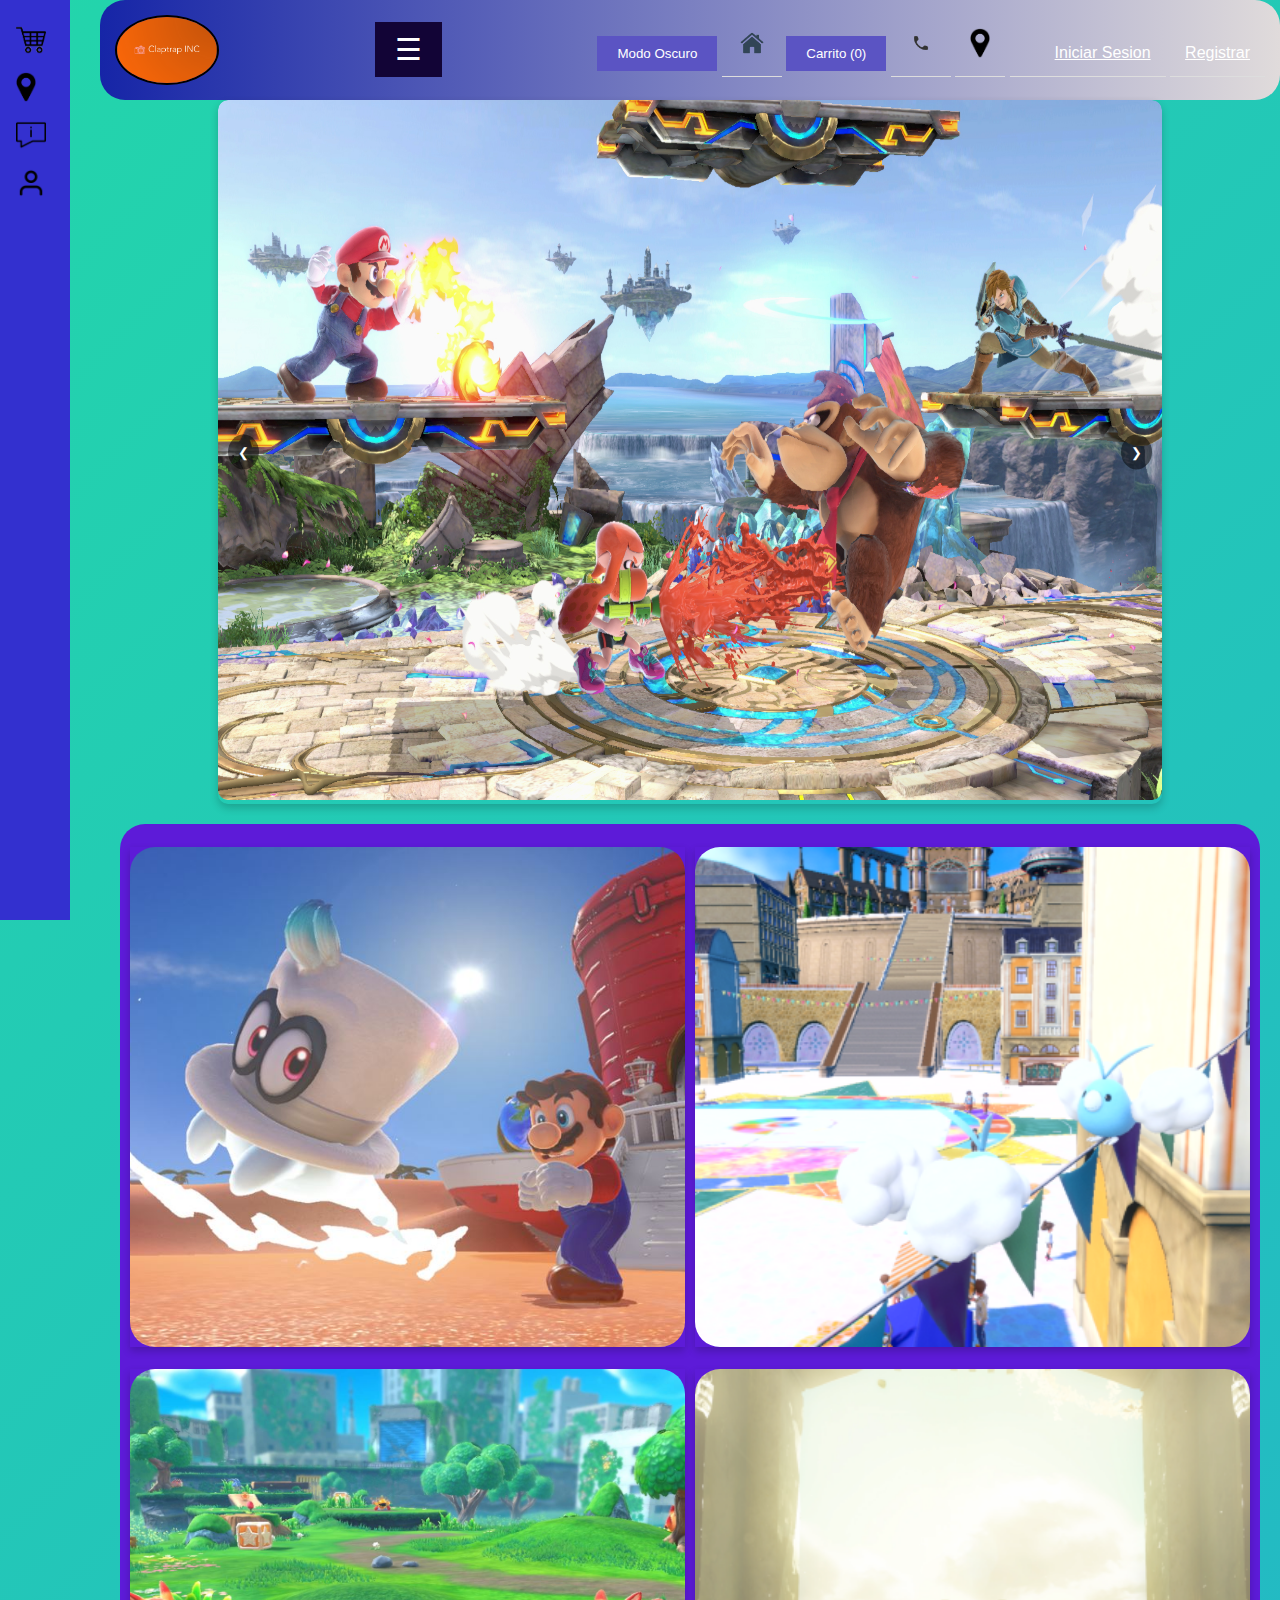
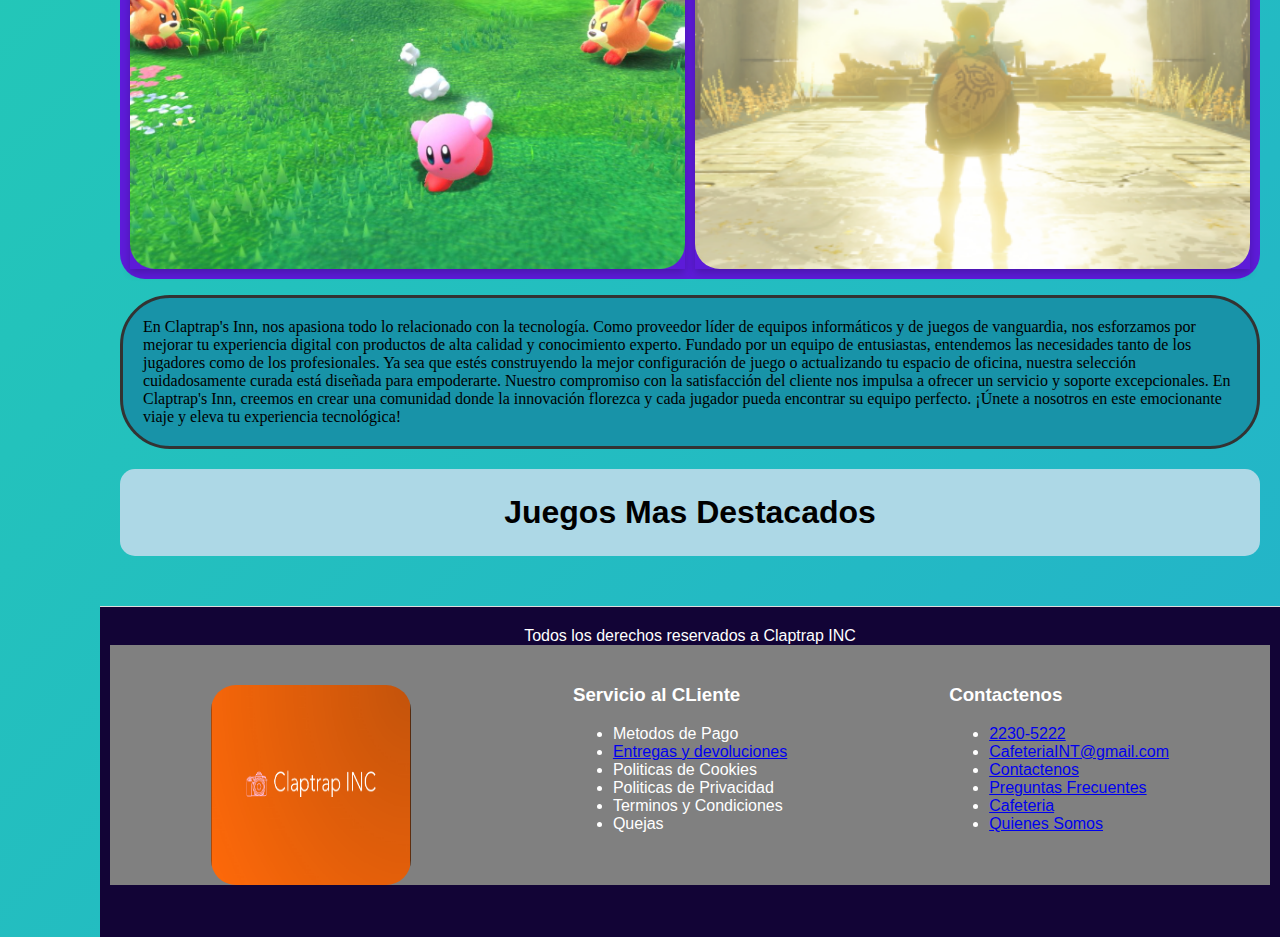
==== commit 9f5f1b1c: "Update index.html" ====
--- a/index.html
+++ b/index.html
@@ -10,7 +10,6 @@
 <body>
 <header>
     <img src="../Media/img/8666546_user_plus_icon.png" alt="logo" id="logo">
-    <h1>Claptrap INC</h1>
     <button class="hamburger" id="hamburger-btn">&#9776;</button> 
     <nav id="navbar">
     <button id="theme-toggle" class="theme-toggle">Modo Oscuro</button>
--- a/CSS/Styled.css
+++ b/CSS/Styled.css
@@ -43,6 +43,7 @@
 }
 h1 {
 margin: 20px;
+padding: 25px;
 }
 h2 {
 margin-bottom: 20px;
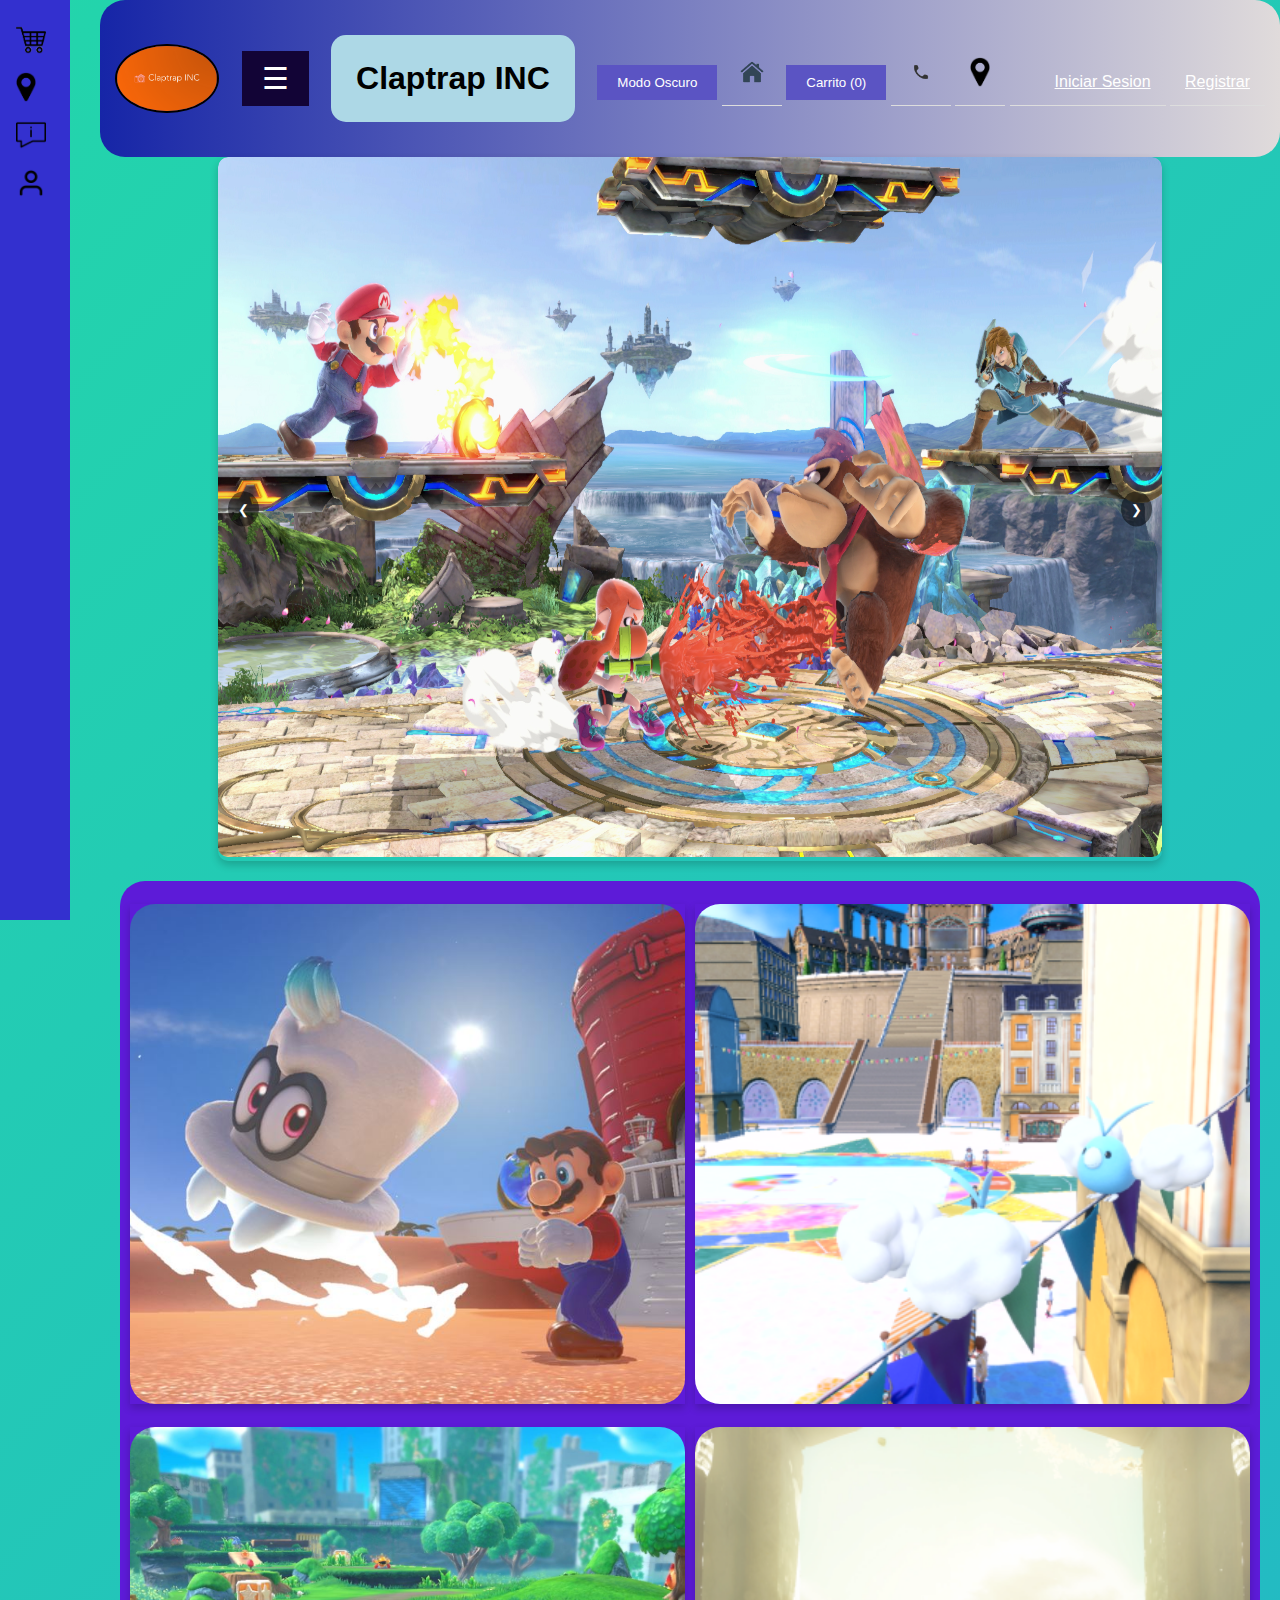
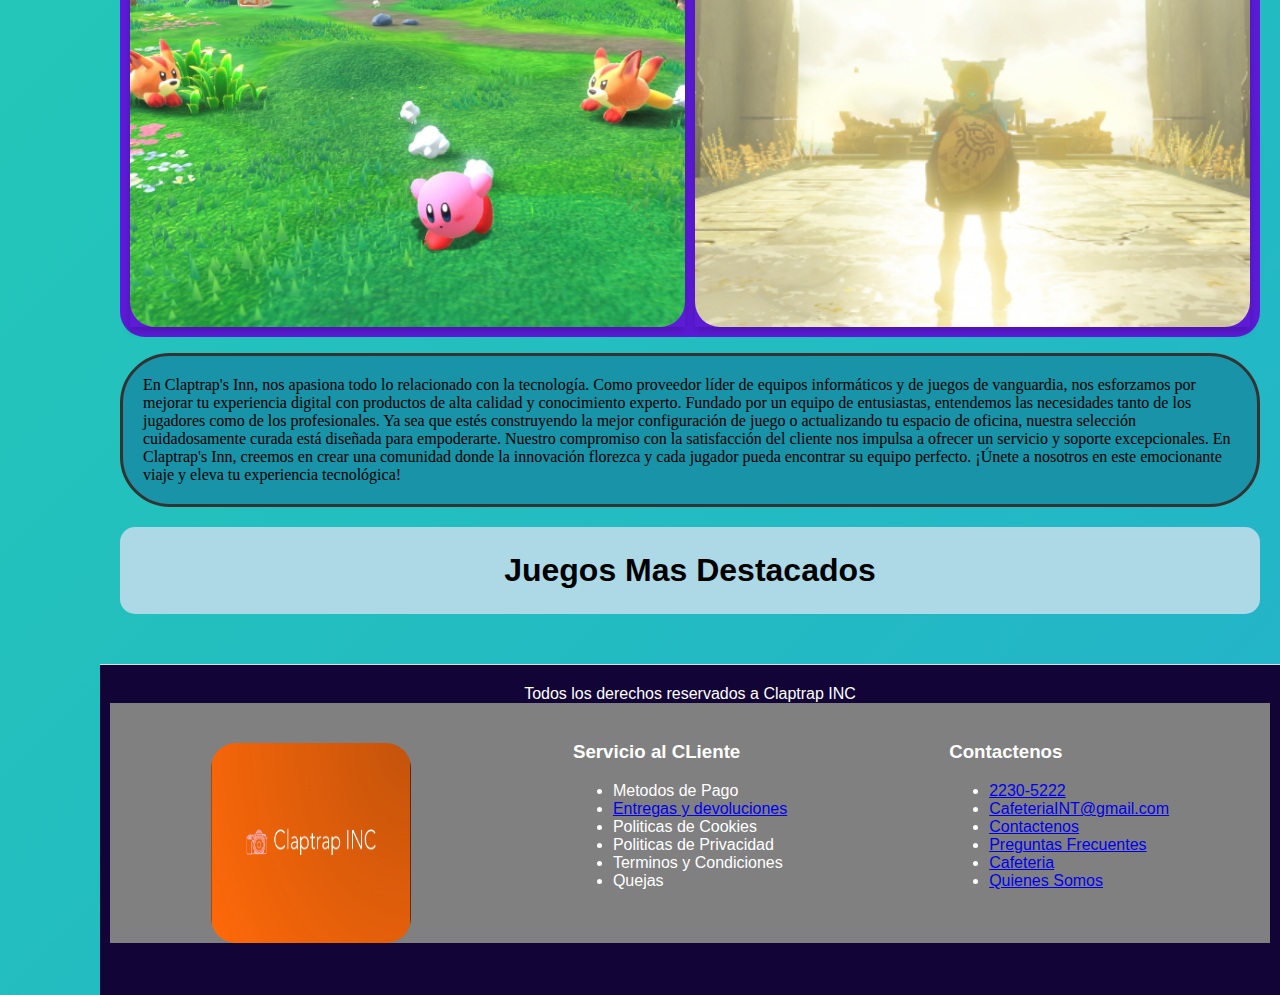
==== commit 2b722ecd: "Update index.html" ====
--- a/index.html
+++ b/index.html
@@ -11,6 +11,7 @@
 <header>
     <img src="../Media/img/8666546_user_plus_icon.png" alt="logo" id="logo">
     <button class="hamburger" id="hamburger-btn">&#9776;</button> 
+    <h1>Claptrap INC</h1>
     <nav id="navbar">
     <button id="theme-toggle" class="theme-toggle">Modo Oscuro</button>
     <a href="index.html"><img src="../Media/img/me house.png" alt="" id="sym"></a>
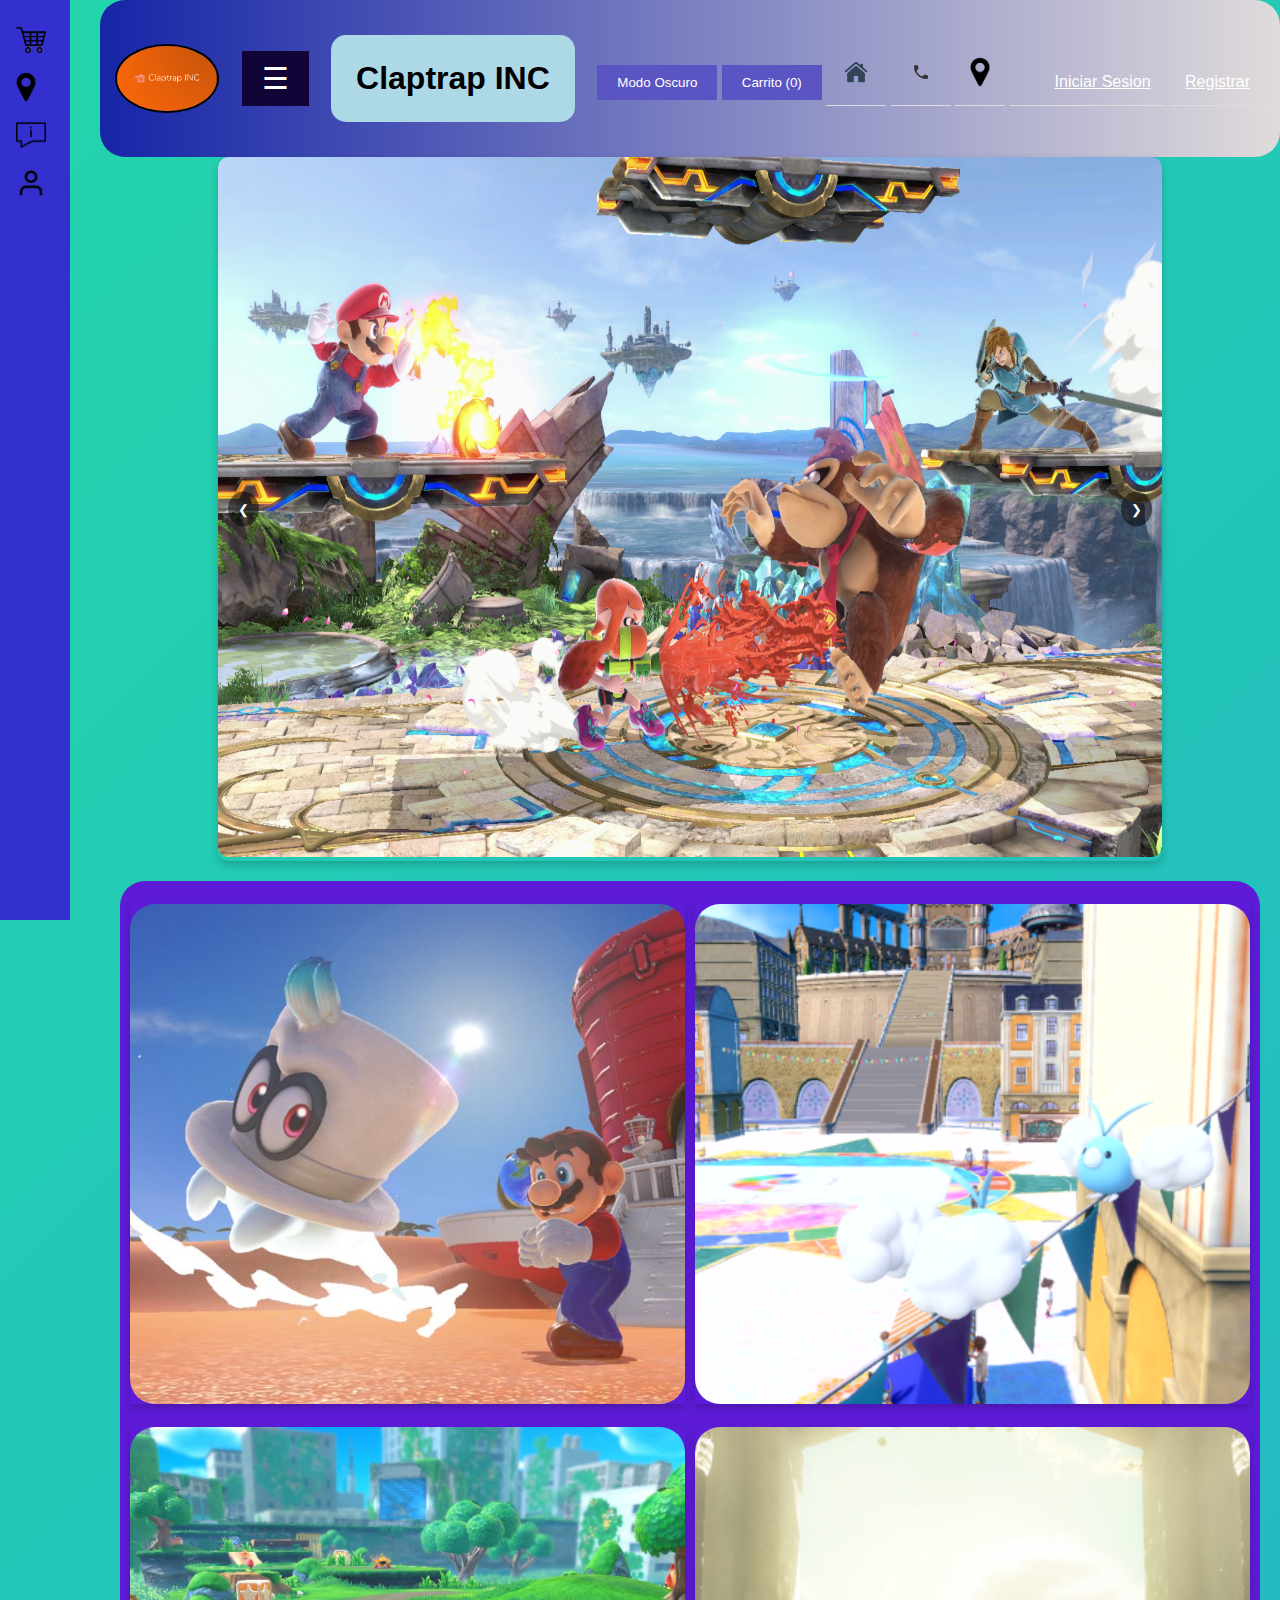
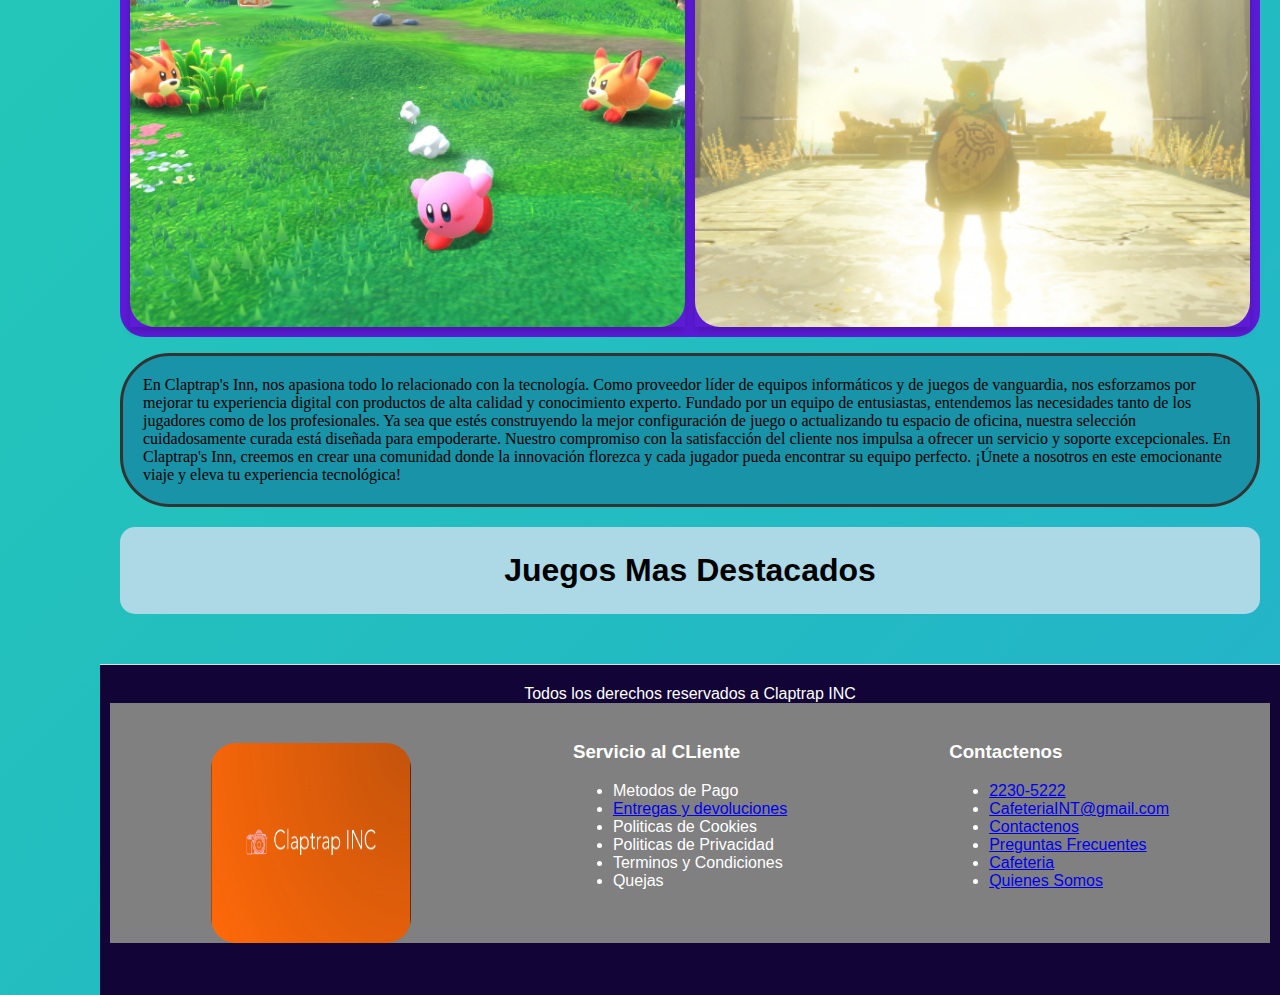
==== commit 6b6fa993: "Update index.html" ====
--- a/index.html
+++ b/index.html
@@ -14,8 +14,8 @@
     <h1>Claptrap INC</h1>
     <nav id="navbar">
     <button id="theme-toggle" class="theme-toggle">Modo Oscuro</button>
+    <button id="cart-btn">Carrito (0)</button>
     <a href="index.html"><img src="../Media/img/me house.png" alt="" id="sym"></a>
-    <button id="cart-btn">Carrito (0)</button>
     <a href="html/Contactos.html"> <img src="../Media/img/file.png" alt="" id="sym"></a>
     <a href="html/Ubicacion.html"> <img src="../Media/img/map.png" alt="" id="sym"></a>
     <a href="html/Admin.html"><span id="welcome-message" style="display:none;"></span></a>
